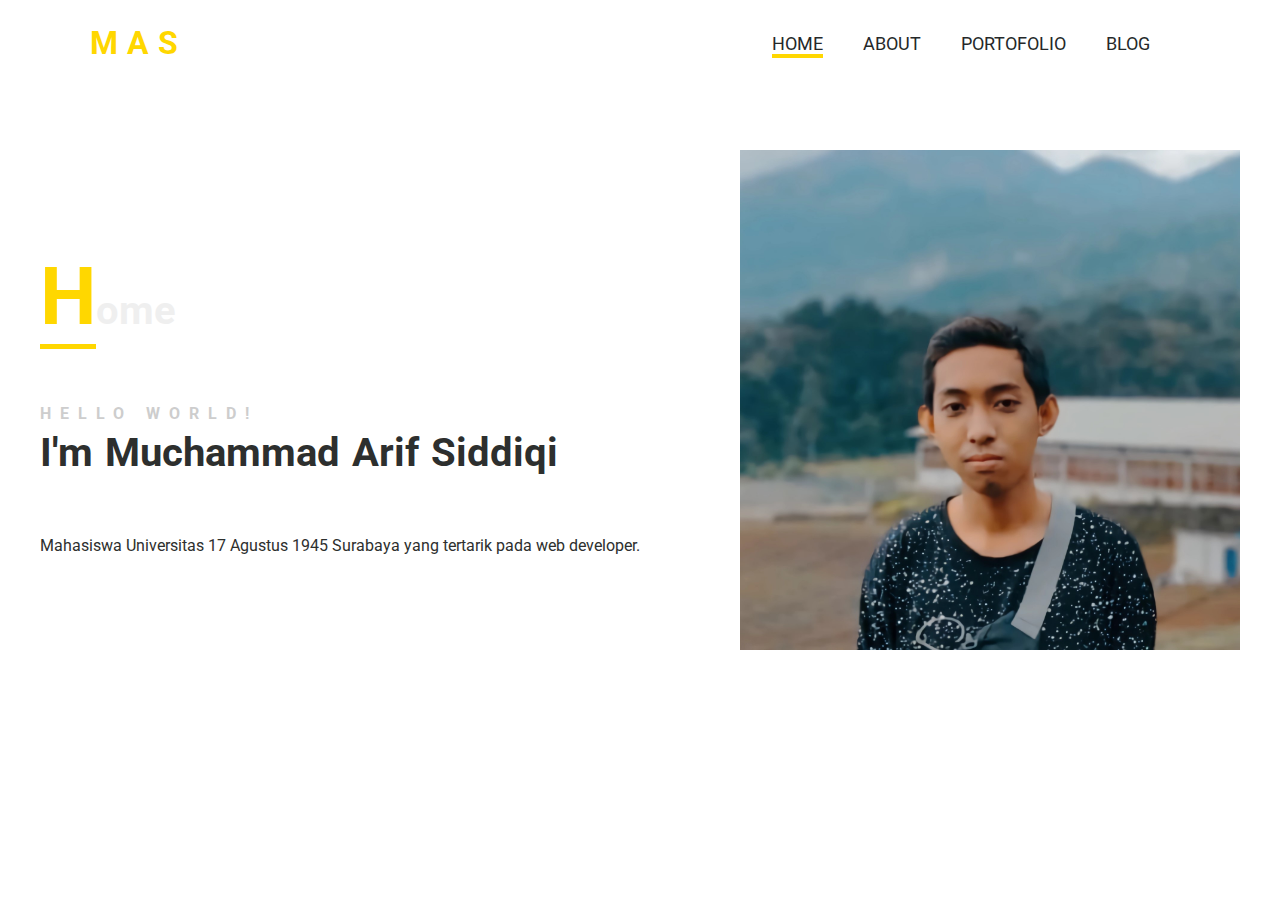
==== index.html @ f738365b "Penambahan tampilan home" ====
<!DOCTYPE html>
<html lang="en">
<head>
    <meta charset="UTF-8">
    <meta name="viewport" content="width=device-width, initial-scale=1.0">
    <script src="js/index.js" defer></script>
    <link rel="stylesheet" href="css/index.css">
    <title>Personal Website</title>
</head>
<body>
    <header>
        <h1>MAS</h1>
        <nav>
            <ul>
                <li><a href="index.html" id="home">HOME</a></li>
                <li><a href="about.html" id="about">ABOUT</a></li>
                <li><a href="portofolio.html" id="portofolio">PORTOFOLIO</a></li>
                <li><a href="blog.html" id="blog">BLOG</a></li>
            </ul>
        </nav>
    </header>
    <main>
        <section>
            <div id="sction-left">
                <h1 id="direktori"><span>H</span>ome</h1>
                <h3>HELLO WORLD!</h3>
                <h1 id="nama">I'm Muchammad Arif Siddiqi</h1>
                <p>Mahasiswa Universitas 17 Agustus 1945 Surabaya yang tertarik pada web developer.</p>
            </div>
            <div id="sction-right">
                <img src="src/wajah.jpg" alt="Gambar Diqi">
            </div>
        </section>
        <!-- <section id="about">
            About
        </section>
        <section id="skill">
            Skill
        </section>
        <section id="blog">
            Blog
        </section> -->
    </main>
</body>
</html>
---- css/index.css ----
@import url('https://fonts.googleapis.com/css2?family=Roboto:wght@100;300;400;500;700;900&display=swap');

*{
    padding: 0;
    margin: 0;
    box-sizing: border-box;
}

body {
    font-family: 'Roboto', sans-serif;
    border-color: white;
    display: flex;
    justify-content: center;
}

header{
    display: flex;
    width: 1200px;
    position: fixed;
    justify-content: space-between;
    align-items: center;
    padding-left: 50px;
    padding-right: 50px;
    padding-top: 24px;
    color: gold;
    /* border-bottom: 1px solid rgba(0, 0, 0, 0.116); */
    background-color: white;
}

header > h1{
    letter-spacing: 9px;
}

ul{
    display: flex;
    list-style-type: none;
}

li{
    margin-right: 40px;
}

a{
    text-decoration: none;
    color: rgba(37,40,41);
    font-weight: 400;
    font-size: large;
}

#home{
    border-bottom: 4px solid gold;
}

/* Isi */
main{
    display: flex;
    width: 1200px;
    justify-content: center;
}
section {
    display: flex;
    width: 100%;
    margin-top: 150px;
    align-items: center;
    justify-content: space-between;
}

#direktori{
    font-size: 40px;
    color: rgba(239,239,239);
    margin-bottom: 60px;
}

#direktori > span{
    font-size: 80px;
    color: gold;
    border-bottom: 5px solid gold;
}

h3 {
    font-size: 16px;
    color: rgba(205,205,205);
    letter-spacing: 9px;
    margin-bottom: 6px;
}

#nama{
    font-size: 40px;
    color: rgba(45,47,46);
    word-spacing: 2px;
    margin-bottom: 60px;
}

p{
    color: rgba(45,47,46);
}

img{
    width: 500px;
}
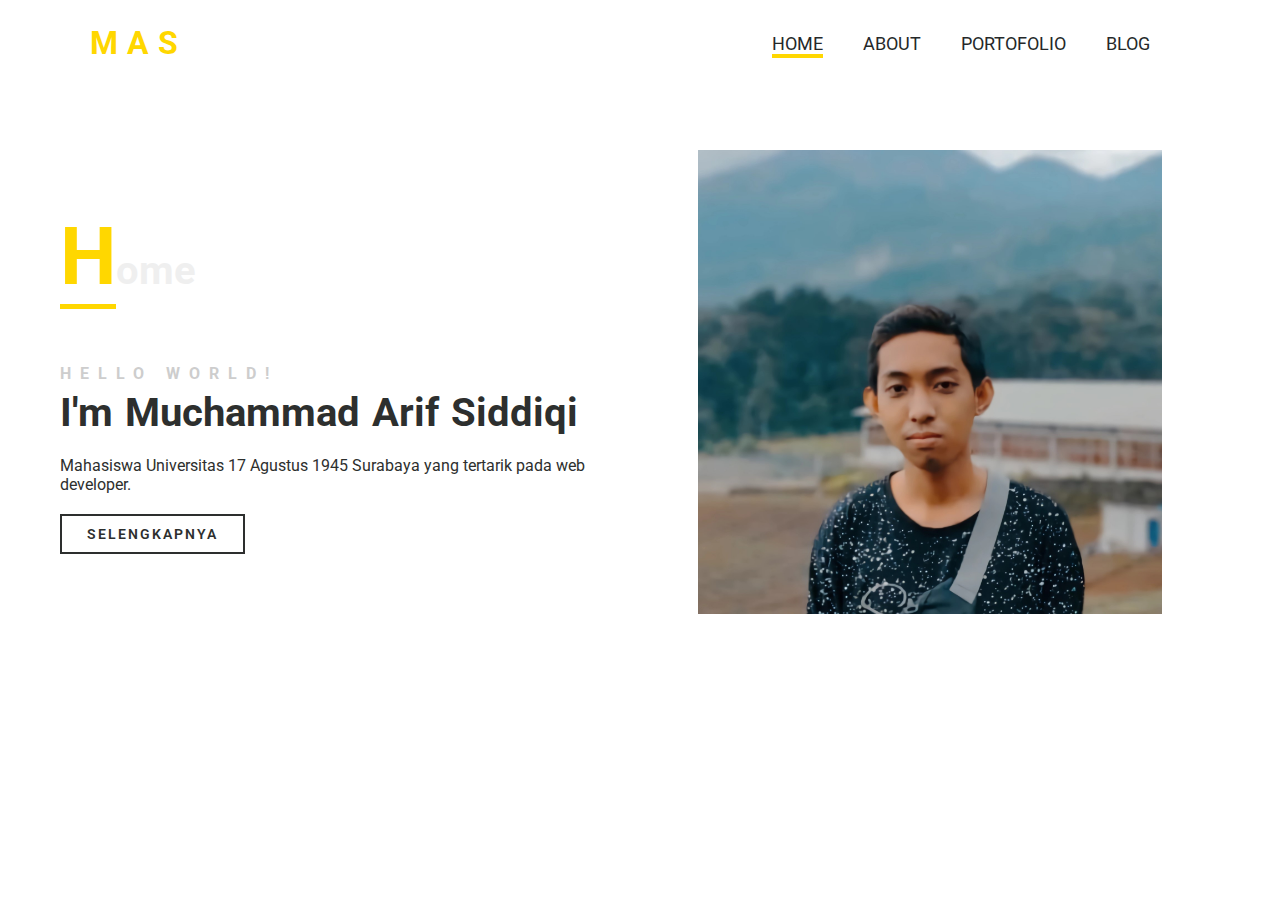
==== commit 4bfffebe: "Penambahan responsive Home" ====
--- a/index.html
+++ b/index.html
@@ -1,5 +1,6 @@
 <!DOCTYPE html>
 <html lang="en">
+
 <head>
     <meta charset="UTF-8">
     <meta name="viewport" content="width=device-width, initial-scale=1.0">
@@ -7,6 +8,7 @@
     <link rel="stylesheet" href="css/index.css">
     <title>Personal Website</title>
 </head>
+
 <body>
     <header>
         <h1>MAS</h1>
@@ -15,31 +17,25 @@
                 <li><a href="index.html" id="home">HOME</a></li>
                 <li><a href="about.html" id="about">ABOUT</a></li>
                 <li><a href="portofolio.html" id="portofolio">PORTOFOLIO</a></li>
-                <li><a href="blog.html" id="blog">BLOG</a></li>
+                <li><a href="https://tentangapaa.blogspot.com/" id="blog">BLOG</a></li>
             </ul>
         </nav>
+        <svg xmlns="http://www.w3.org/2000/svg" width="30" height="30" viewBox="0 0 24 24"><path fill="none" stroke="currentColor" stroke-linecap="round" stroke-linejoin="round" stroke-width="2.5" d="M3 6h18M3 12h18M3 18h18"/></svg>
     </header>
     <main>
         <section>
-            <div id="sction-left">
+            <div id="section-left">
                 <h1 id="direktori"><span>H</span>ome</h1>
                 <h3>HELLO WORLD!</h3>
                 <h1 id="nama">I'm Muchammad Arif Siddiqi</h1>
                 <p>Mahasiswa Universitas 17 Agustus 1945 Surabaya yang tertarik pada web developer.</p>
+                <a href="about.html">SELENGKAPNYA</a>
             </div>
-            <div id="sction-right">
+            <div id="section-right">
                 <img src="src/wajah.jpg" alt="Gambar Diqi">
             </div>
         </section>
-        <!-- <section id="about">
-            About
-        </section>
-        <section id="skill">
-            Skill
-        </section>
-        <section id="blog">
-            Blog
-        </section> -->
     </main>
 </body>
+
 </html>--- a/css/index.css
+++ b/css/index.css
@@ -1,6 +1,6 @@
 @import url('https://fonts.googleapis.com/css2?family=Roboto:wght@100;300;400;500;700;900&display=swap');
 
-*{
+* {
     padding: 0;
     margin: 0;
     box-sizing: border-box;
@@ -13,7 +13,7 @@
     justify-content: center;
 }
 
-header{
+header {
     display: flex;
     width: 1200px;
     position: fixed;
@@ -27,51 +27,103 @@
     background-color: white;
 }
 
-header > h1{
+header>svg{
+    position: absolute;
+    visibility: hidden;
+}
+
+header>h1 {
     letter-spacing: 9px;
 }
 
-ul{
+nav>ul {
     display: flex;
     list-style-type: none;
 }
 
-li{
+nav>ul>li {
     margin-right: 40px;
 }
 
-a{
+nav>ul>li>a {
     text-decoration: none;
-    color: rgba(37,40,41);
+    color: rgba(37, 40, 41);
     font-weight: 400;
     font-size: large;
 }
 
-#home{
+nav>ul>li>a:hover {
+    border-bottom: 4px solid gold;
+}
+
+#home {
     border-bottom: 4px solid gold;
 }
 
 /* Isi */
-main{
+main {
     display: flex;
     width: 1200px;
     justify-content: center;
 }
+
 section {
-    display: flex;
+    display: grid;
+    grid-template-columns: repeat(2, 1fr);
     width: 100%;
+    padding-left: 20px;
+    padding-right: 20px;
     margin-top: 150px;
     align-items: center;
     justify-content: space-between;
 }
 
-#direktori{
+@media (max-width: 1200px){
+    header{
+        width: 100%;
+    }
+}
+
+@media (max-width: 900px) {
+    header>svg{
+        color: rgba(45, 47, 46);
+        right: 50px;
+        visibility: visible;
+    }
+
+    nav{
+        visibility: hidden;
+    }
+
+    section {
+        grid-template-columns: repeat(1, 1fr);
+        column-gap: 20px;
+        row-gap: 20px;
+        margin-bottom: 40px;
+    }
+
+    #section-left{
+        order: 2;
+    }
+
+    #section-right{
+        order: 1;
+    }
+}
+
+#section-right {
+    display: flex;
+    flex-direction: column;
+    align-items: center;
+}
+
+#direktori {
     font-size: 40px;
-    color: rgba(239,239,239);
+    color: rgba(239, 239, 239);
     margin-bottom: 60px;
 }
 
-#direktori > span{
+#direktori>span {
     font-size: 80px;
     color: gold;
     border-bottom: 5px solid gold;
@@ -79,22 +131,40 @@
 
 h3 {
     font-size: 16px;
-    color: rgba(205,205,205);
+    color: rgba(205, 205, 205);
     letter-spacing: 9px;
     margin-bottom: 6px;
 }
 
-#nama{
+#nama {
     font-size: 40px;
-    color: rgba(45,47,46);
+    color: rgba(45, 47, 46);
     word-spacing: 2px;
-    margin-bottom: 60px;
+    margin-bottom: 20px;
 }
 
-p{
-    color: rgba(45,47,46);
+p {
+    color: rgba(45, 47, 46);
+    margin-bottom: 20px;
 }
 
-img{
-    width: 500px;
+section >div > a{
+    text-decoration: none;
+    background-color: white;
+    color: rgba(45, 47, 46);
+    font-weight: 600;
+    font-size: 14px;
+    letter-spacing: 2px;
+    display: inline-block;
+    border: 2px solid rgba(45, 47, 46);
+    padding: 10px 25px;
+    transition: 0.3s;
+}
+
+section>div>a:hover{
+    box-shadow: rgba(0, 0, 0, 0.16) 0px 10px 36px 0px, rgba(0, 0, 0, 0.06) 0px 0px 0px 1px;
+}
+
+img {
+    width: 80%;
 }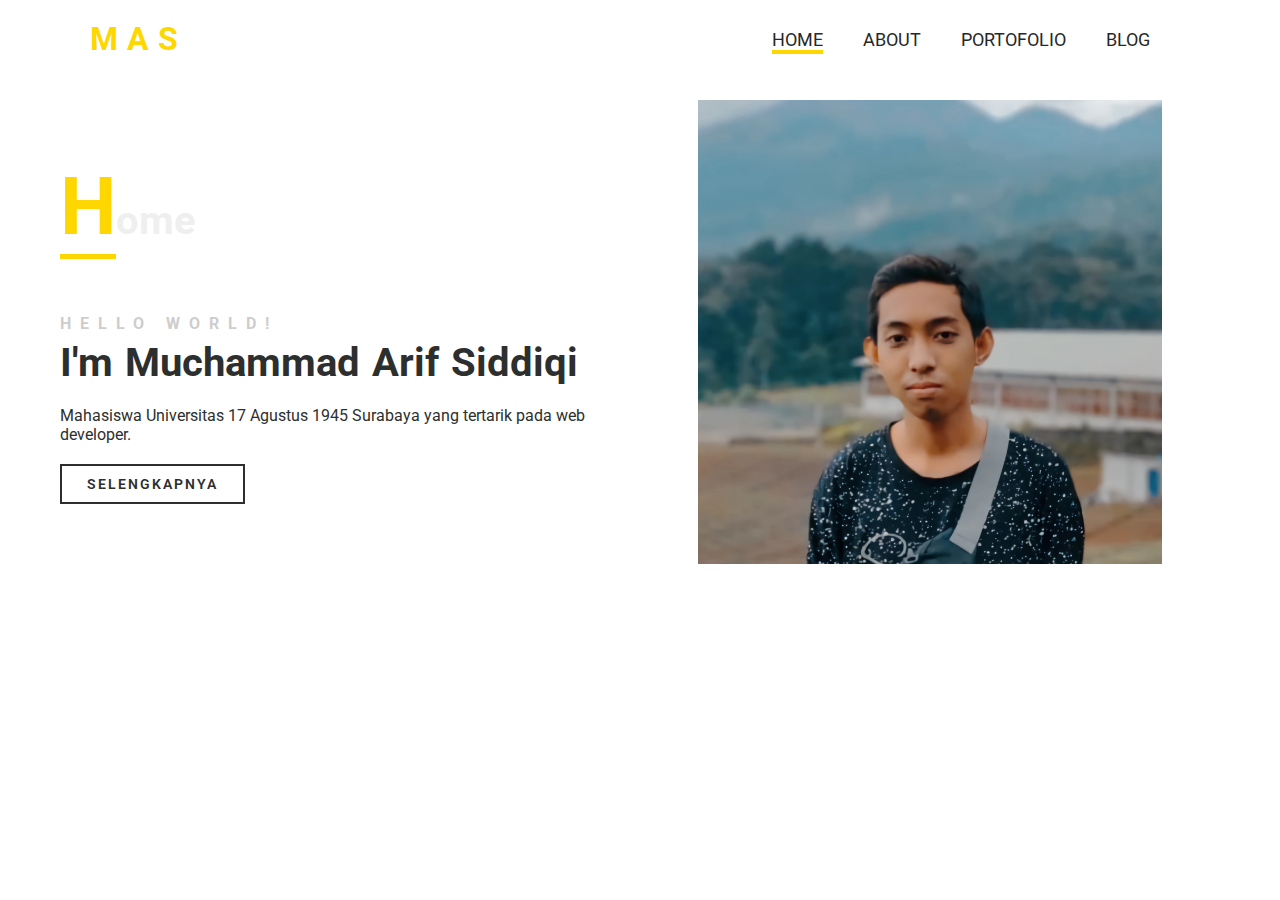
==== commit 566b927c: "Responsive header burger menu" ====
--- a/index.html
+++ b/index.html
@@ -4,7 +4,7 @@
 <head>
     <meta charset="UTF-8">
     <meta name="viewport" content="width=device-width, initial-scale=1.0">
-    <script src="js/index.js" defer></script>
+    <script src="js/script.js" defer></script>
     <link rel="stylesheet" href="css/index.css">
     <title>Personal Website</title>
 </head>
@@ -21,6 +21,14 @@
             </ul>
         </nav>
         <svg xmlns="http://www.w3.org/2000/svg" width="30" height="30" viewBox="0 0 24 24"><path fill="none" stroke="currentColor" stroke-linecap="round" stroke-linejoin="round" stroke-width="2.5" d="M3 6h18M3 12h18M3 18h18"/></svg>
+        <div>
+            <ul>
+                <li><a href="index.html" id="home">HOME</a></li>
+                <li><a href="about.html" id="about">ABOUT</a></li>
+                <li><a href="portofolio.html" id="portofolio">PORTOFOLIO</a></li>
+                <li><a href="https://tentangapaa.blogspot.com/" id="blog">BLOG</a></li>
+            </ul>
+        </div>
     </header>
     <main>
         <section>
--- a/css/index.css
+++ b/css/index.css
@@ -19,9 +19,8 @@
     position: fixed;
     justify-content: space-between;
     align-items: center;
-    padding-left: 50px;
-    padding-right: 50px;
-    padding-top: 24px;
+    padding-top: 20px;
+    padding-bottom: 20px;
     color: gold;
     /* border-bottom: 1px solid rgba(0, 0, 0, 0.116); */
     background-color: white;
@@ -34,6 +33,11 @@
 
 header>h1 {
     letter-spacing: 9px;
+    padding-left: 50px;
+}
+
+nav{
+    padding-right: 50px;
 }
 
 nav>ul {
@@ -58,6 +62,42 @@
 
 #home {
     border-bottom: 4px solid gold;
+}
+
+/* Menu Mobile */
+header>div{
+    position: absolute;
+    top: 78px;
+    width: 100%;
+    max-height: 0;
+    overflow: hidden;
+    height: auto;
+    display: flex;
+    justify-content: center;
+    visibility: hidden;
+    background-color: gold;
+    transition: max-height 0.5s ease-in-out, visiblity 0.5s;
+}
+
+header>div>ul{
+    display: flex;
+    flex-direction: column;
+    list-style-type: none;
+    align-items: center;
+    margin-top: 10px;
+    margin-bottom: 10px
+}
+
+header>div>ul>li{
+    display: inline-block;
+    margin-top: 10px;
+    margin-bottom: 10px;
+}
+
+header>div>ul>li>a{
+    text-decoration: none;
+    font-weight: 400;
+    color: rgba(45, 47, 46);
 }
 
 /* Isi */
@@ -73,7 +113,7 @@
     width: 100%;
     padding-left: 20px;
     padding-right: 20px;
-    margin-top: 150px;
+    margin-top: 100px;
     align-items: center;
     justify-content: space-between;
 }
@@ -85,9 +125,13 @@
 }
 
 @media (max-width: 900px) {
+    header>h1{
+        padding-left: 20px;
+    }
+
     header>svg{
         color: rgba(45, 47, 46);
-        right: 50px;
+        right: 20px;
         visibility: visible;
     }
 
